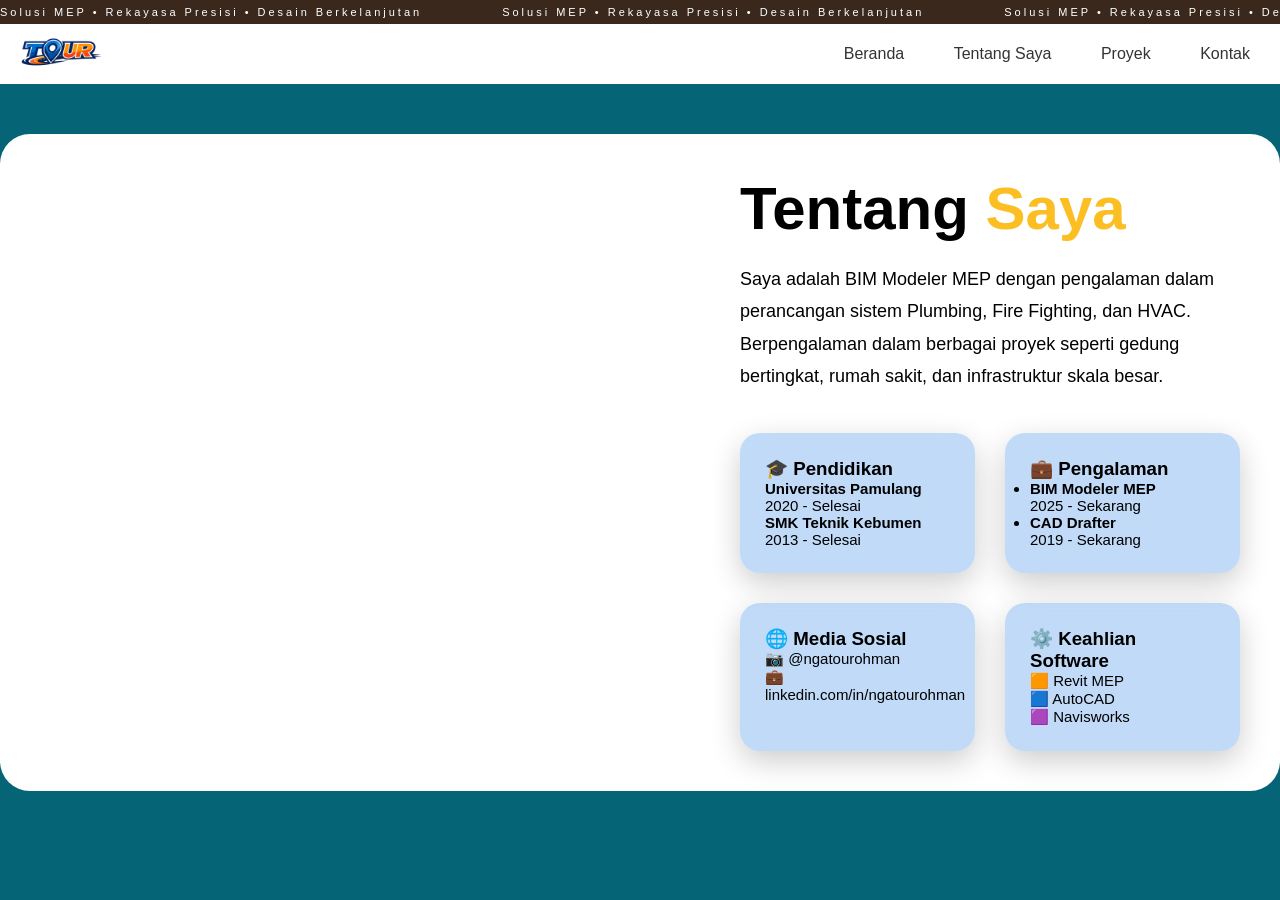
==== tentang.html @ 10c9c00c "Add files via upload" ====
<!DOCTYPE html>
<html lang="en">
<head>
<meta charset="UTF-8">
<meta name="viewport" content="width=device-width, initial-scale=1.0">
<title>PORTOFOLIO</title>

<!-- HUBUNGKAN CSS -->
<link rel="stylesheet" href="style.css">

<!-- FONT AWESOME (TARUH DI SINI) -->
  <link rel="stylesheet" href="https://cdnjs.cloudflare.com/ajax/libs/font-awesome/6.5.0/css/all.min.css">

</head>

<body>

<!-- TOPBAR -->
  <!-- MARQUEE -->
<div class="marquee">
  <div class="track">
    <div class="content">  
      Solusi MEP • Rekayasa Presisi • Desain Berkelanjutan
    </div>
    <div class="content">
      Solusi MEP • Rekayasa Presisi • Desain Berkelanjutan
    </div>
    <div class="content">
      Solusi MEP • Rekayasa Presisi • Desain Berkelanjutan
    </div>
    <div class="content">
      Solusi MEP • Rekayasa Presisi • Desain Berkelanjutan
    </div>
    <div class="content">
      Solusi MEP • Rekayasa Presisi • Desain Berkelanjutan
    </div>
    <div class="content">
      Solusi MEP • Rekayasa Presisi • Desain Berkelanjutan
    </div>
    <div class="content">
      Solusi MEP • Rekayasa Presisi • Desain Berkelanjutan
    </div>
    <div class="content">
      Solusi MEP • Rekayasa Presisi • Desain Berkelanjutan
    </div>
    <div class="content">
      Solusi MEP • Rekayasa Presisi • Desain Berkelanjutan
    </div>
    <div class="content">
      Solusi MEP • Rekayasa Presisi • Desain Berkelanjutan
    </div>
    <div class="content">
      Solusi MEP • Rekayasa Presisi • Desain Berkelanjutan
    </div>
  </div>
</div>
<!-- NAVBAR -->
<div class="navbar">
  <a href="index.html" class="logo">
    <img src="Logo PT.png" alt="Logo">
</a>

  <div class="nav-links">
    <a href="index.html" class="#">Beranda
    <a href="tentang.html" class="#">Tentang Saya
    <a href="projects.html" class="#">Proyek
    <a href="contact.html" class="#">Kontak
    </a>
  </div>
</div>


<!-- MAIN CONTENT -->
  <!-- HEADER -->
<section class="about-pro">

  <div class="container">

    <!-- LEFT -->
    <div class="left">

      <div class="img-box">
        <img src="IMAGES/tentang.jpg" alt="">
      </div>
    </div>

    <!-- RIGHT -->
    <div class="right">

      <h1>Tentang <span>Saya</span></h1>

      <p class="desc">
        Saya adalah BIM Modeler MEP dengan pengalaman dalam perancangan sistem Plumbing,
        Fire Fighting, dan HVAC. Berpengalaman dalam berbagai proyek seperti gedung bertingkat,
        rumah sakit, dan infrastruktur skala besar.
      </p>

      <div class="grid">

        <div class="card">
          <h3>🎓 Pendidikan</h3>
          <p><b>Universitas Pamulang</b><br>2020 - Selesai</p>
          <p><b>SMK Teknik Kebumen</b><br>2013 - Selesai</p>
        </div>

        <div class="card">
          <h3>💼 Pengalaman</h3>
          <ul>
            <li><b>BIM Modeler MEP</b><br>2025 - Sekarang</li>
            <li><b>CAD Drafter</b><br>2019 - Sekarang</li>
          </ul>
        </div>

        <div class="card">
          <h3>🌐 Media Sosial</h3>
          <p>📷 @ngatourohman</p>
          <p>💼 linkedin.com/in/ngatourohman</p>
        </div>

        <div class="card">
          <h3>⚙️ Keahlian Software</h3>
          <p>🟧 Revit MEP</p>
          <p>🟦 AutoCAD</p>
          <p>🟪 Navisworks</p>
        </div>

      </div>

    </div>

  </div>

</section>




</body>
</html>
---- style.css ----
/* RESET */
* {
  margin: 0;
  padding: 0;
  box-sizing: border-box;
  font-family: "Segoe UI", sans-serif;
}

/* COLORS */
:root {
  --primary: #0b3c5d;
  --grey: hsla(180, 1%, 45%, 0.856);
  --bg: #5e5c5af3;
  --dark: #1f2d3d;
}

/* HEADER TOP */
.marquee {
  overflow: hidden;
  background: #3a281d;
  color: white;
  font-size: 11px;
  letter-spacing: 3px;
  padding: 6px 0;
}

/* TRACK */
.track {
  display: flex;
  width: fit-content;
  animation: scroll 25s linear infinite;
}

/* CONTENT HARUS IDENTIK */
.content {
  white-space: nowrap;
  padding-right: 80px; /* kasih jarak antar loop */
}

/* ANIMASI KUNCI */
@keyframes scroll {
  0% {
    transform: translateX(0);
  }
  100% {
    transform: translateX(-50%);
  }
}

.topbar {
  transition: transform 0.3s ease;
}
/* NAVBAR */
.navbar {
  background: white;
  position: sticky;
  top: 0;
  z-index: 9999;
  display: flex;
  justify-content: space-between;
  align-items: center;
  padding: 15px 0; /* kecilkan */
  height: 60px;      /* batasi tinggi navbar */
  overflow: hidden;  /* potong bagian logo yang keluar */
}

.logo {
  display: flex;
  align-items: center;
  font-weight: bold;
  font-size: 18px; 
}

.logo img {
  width: 100px;   /* ukuran logo */
  height: auto;    /* biar proporsional */
  object-fit: contain;
  margin-right: 10px;
  margin-left: 10px;
}

.nav-links a {
  margin: 0 15px;
  text-decoration: none;
  color: #333;
  font-weight: 500;
  margin-right: 30px;
}

.nav-links a:hover {  /* efek hover, atau di sentuh jadi bold */
  font-weight: bold;
}
.navbar {
  position: sticky;
  top: 0;
  z-index: 9999;
  transition: all 0.3s ease;
}

/* SAAT SCROLL */
.navbar.scrolled {
  background: rgb(255, 255, 255) !important;
  box-shadow: 0 2px 10px rgba(0,0,0,0.08);
}


/* CONTENT */
.container {
  display: flex;
  padding: 60px 50px;
  background: var(--bg);
  gap: 40px;
}

.left {
  flex: 1;
}

.left h2 {
  font-size: 32px;
  margin-bottom: 20px;
}

.left p {
  margin-bottom: 10px;
  line-height: 1.6;
}

.btn {
  display: inline-block;
  padding: 12px 20px;
  margin-top: 15px;
  text-decoration: none;
  font-weight: bold;
  border-radius: 3px;
}

.btn-primary {
  background: var(--primary);
  color: white;
}

.btn-outline {
  border: 2px solid var(--primary);
  color: var(--primary);
}

/* IMAGE */
.right img {
  width: 100%;
  border-radius: 5px;
}

/* RELATED */
.related {
  background: #a9c7d1;
  padding: 50px;
}

.related h2 {
  font-size: 28px;
  margin-bottom: 30px;
}

.cards {
  display: flex;
  gap: 20px;
}

.card {
  background: white;
  border-radius: 5px;
  overflow: hidden;
  flex: 1;
}

.card img {
  width: 100%;
  height: 150px;
  object-fit: cover;
}

.card span {
  display: inline-block;
  background: white;
  padding: 5px 10px;
  margin: 10px;
  font-size: 12px;
  font-weight: bold;
}
/* EFEK LEDAKAN */
.explosion {
  position: fixed;
  width: 50px;
  height: 50px;
  pointer-events: none;
  z-index: 9999;
  animation: explode 0.6s ease-out forwards;
}

@keyframes explode {
  0% {
    transform: scale(0.3);
    opacity: 1;
  }
  50% {
    transform: scale(1.5);
    opacity: 1;
  }
  100% {
    transform: scale(2.5);
    opacity: 0;
  }
}


/* NAV STYLE */
.nav-item {
  text-decoration: none;
  color: white;
  font-weight: bold;
  padding: 5px 10px;
  position: relative;
}

/* garis bawah (seperti gambar kamu) */
.nav-item::after {
  content: "";
  position: absolute;
  left: 0;
  bottom: -5px;
  width: 0;
  height: 3px;
  background: #00aaff;
  transition: 0.3s;
}

/* saat hover */
.nav-item:hover::after {
  width: 100%;
}

/* saat aktif (klik) */
.nav-item.active::after {
  width: 100%;
}

/* warna aktif */
.nav-item.active {
  color: #00aaff;
}


/*tambahan terbaru */

/* hilangkan titik */
nav ul {
  list-style: none;
  margin: 0;
  padding: 0;
}

/* BUTTON CONTACT */
.btn-contact {
  display: inline-flex;
  align-items: center;
  justify-content: center;

  height: 40px;
  padding: 0 18px;

  background:linear-gradient(135deg, #7fa06a, #5d7f4f);
  color: white;

  border-radius: 25px;
  text-decoration: none;
  font-size: 14px;
  font-weight: 500;
  transition: 0.3s;
}

/* hover */
.btn-contact:hover {
  background: #056475;
  transform: translateY(-2px);
  box-shadow: 0 5px 15px rgba(14, 36, 133, 0);
}
.btn-contact {
  border-bottom: none !important;

}

.btn-contact::after {
  content: none !important;
}

/* logo effect */

/* LOGO WRAPPER */
.logo {
  display: flex;
  align-items: center;
  text-decoration: none;
  color: inherit;
}

/* HANYA GAMBAR YANG GERAK */
.logo img {
  transition: 0.3s ease;
}

/* hover hanya gambar */
.logo img:hover {
  transform: scale(1.1);
}

/* klik hanya gambar */
.logo img:active {
  transform: scale(0.95);
}


/* css contact*/








/* ============================= */
/* CONTACT STYLE SESUAI PROFIL */
/* ============================= */

.contact-company {
  padding: 80px 20px;
  background: linear-gradient(135deg, #0b3c5d, #00aaff);
  text-align: center;
  color: white;
}

.contact-company h2 {
  font-size: 32px;
  margin-bottom: 40px;
}

/* WRAPPER */
.contact-wrapper {
  max-width: 1000px;
  margin: auto;
  display: flex;
  gap: 30px;
  flex-wrap: wrap;
}

/* FORM */
.form-area {
  flex: 1;
  background: white;
  padding: 25px;
  border-radius: 15px;
  color: #333;
  box-shadow: 0 10px 25px rgba(0,0,0,0.2);
}

/* INPUT */
.form-area input,
.form-area textarea {
  width: 100%;
  padding: 12px;
  margin-bottom: 15px;
  border: none;
  border-radius: 8px;
  background: #f1f1f1;
  outline: none;
}

/* TEXTAREA */
.form-area textarea {
  height: 120px;
  resize: none;
}

/* BUTTON */
.form-area button {
  width: 100%;
  padding: 12px;
  background: #0b3c5d;
  color: white;
  border: none;
  border-radius: 8px;
  cursor: pointer;
  transition: 0.3s;
}

.form-area button:hover {
  background: #007bff;
}

/* INFO */
.info-area {
  flex: 1;
  background: white;
  padding: 25px;
  border-radius: 15px;
  color: #333;
  box-shadow: 0 10px 25px rgba(0,0,0,0.2);
  text-align: left;
}

.info-area h3 {
  color: #0b3c5d;
  margin-bottom: 15px;
}

/* DIVIDER */
.divider {
  height: 2px;
  background: #0b3c5d;
  margin-bottom: 15px;
}

/* TEXT */
.info-area p {
  margin-bottom: 10px;
}

/* RESPONSIVE */
@media (max-width: 768px) {
  .contact-wrapper {
    flex-direction: column;
  }
}



/*buat video hero background */

/* HERO */
.hero-ultra {
  position: relative;
  height: 100vh;
  overflow: hidden;
}

/* VIDEO */
.hero-video {
  position: absolute;
  top: 50%;
  left: 50%;
  width: 110%;
  height: 110%;
  object-fit: cover;
  transform: translate(-50%, -50%) scale(1.1);
  animation: zoomVideo 10s ease-in-out infinite alternate;
  z-index: -2;
}

/* CINEMATIC ZOOM */
@keyframes zoomVideo {
  from {
    transform: translate(-50%, -50%) scale(1.1);
  }
  to {
    transform: translate(-50%, -50%) scale(1.2);
  }
}

/* OVERLAY */
.hero-overlay {
  position: absolute;
  width: 100%;
  height: 100%;
  background: linear-gradient(to bottom, rgba(0,0,0,0.6), rgba(0,0,0,0.3));
  z-index: -1;
}

/* CONTENT */
.hero-content {
  position: relative;
  color: white;
  text-align: center;
  top: 50%;
  transform: translateY(-50%);
  animation: fadeUp 1.5s ease;
}

/* TITLE */
.hero-content h1 {
  font-size: 48px;
  margin-bottom: 15px;
}

/* SUBTITLE */
.hero-content p {
  font-size: 18px;
  margin-bottom: 20px;
  opacity: 0.9;
}

/* BUTTON */
.btn-hero {
  padding: 12px 30px;
  background: linear-gradient(135deg, #7fa06a, #5d7f4f);
  color: rgb(0, 0, 0);
  border-radius: 30px;
  text-decoration: none;
  transition: 0.3s;
  
}

.btn-hero:hover {
  background: #056475;
  transform: translateY(-2px);
  box-shadow: 0 5px 15px rgba(14, 36, 133, 0);
}

/* TEXT ANIMATION */
@keyframes fadeUp {
  from {
    opacity: 0;
    transform: translateY(40px);
  }
  to {
    opacity: 1;
    transform: translateY(0);
  }
}


/* csss conten heroo */

/* HERO CONTENT FLOAT HALUS */
.hero-content {
  animation: fadeUpSmooth 1.2s cubic-bezier(0.22, 1, 0.36, 1) forwards,
             floatSmooth 6s ease-in-out infinite;
}

/* FLOATING HALUS */
/* HERO */
.hero-cinematic {
  position: relative;
  height: 100vh;
  overflow: hidden;
}

/* VIDEO CINEMATIC */
.hero-video {
  position: absolute;
  top: 50%;
  left: 50%;
  width: 110%;
  height: 110%;
  object-fit: cover;
  transform: translate(-50%, -50%) scale(1.1);
  animation: videoBreath 12s ease-in-out infinite alternate;
  z-index: -2;
}

/* VIDEO "BREATHING" */
@keyframes videoBreath {
  from {
    transform: translate(-50%, -50%) scale(1.1);
  }
  to {
    transform: translate(-50%, -50%) scale(1.18);
  }
}

/* OVERLAY GELAP */
.hero-overlay {
  position: absolute;
  width: 100%;
  height: 100%;
  background: linear-gradient(
    to bottom,
    rgba(0,0,0,0.7),
    rgba(0,0,0,0.4)
  );
  z-index: -1;
}

/* CENTER */
.hero-wrapper {
  position: absolute;
  top: 50%;
  left: 50%;
  transform: translate(-50%, -50%);
}

/* CONTENT */
.hero-content {
  text-align: center;
  color: white;

  animation: cinematicIntro 2s cubic-bezier(0.22, 1, 0.36, 1) forwards,
             floatCinema 10s ease-in-out infinite;
}

/* ========================= */
/* CINEMATIC INTRO */
/* ========================= */
@keyframes cinematicIntro {
  0% {
    opacity: 0;
    transform: translateY(40px) scale(0.98);
    filter: blur(10px);
  }
  60% {
    opacity: 1;
    transform: translateY(-5px) scale(1.01);
    filter: blur(0);
  }
  100% {
    transform: translateY(0) scale(1);
  }
}

/* FLOAT SUPER HALUS */
@keyframes floatCinema {
  0%, 100% {
    transform: translateY(0);
  }
  50% {
    transform: translateY(-8px);
  }
}

/* TEXT */
.hero-title {
  font-size: 48px;
  margin-bottom: 15px;
  letter-spacing: 1px;
}

.hero-subtitle {
  font-size: 18px;
  opacity: 0.85;
  margin-bottom: 25px;
}

/* BUTTON */
.btn-hero {
  padding: 12px 30px;
  border-radius: 30px;
  background: linear-gradient(135deg, #7fa06a, #5d7f4f);
  color: white;
  text-decoration: none;
  transition: 0.3s;
}

.btn-hero:hover {
  transform: translateY(-3px);
  box-shadow: 0 10px 25px rgba(0,0,0,0.3);
}


/* PORTOFOLIO TENTANG SAYA */



body {
  margin: 0;
  font-family: 'Poppins', sans-serif;
  background: radial-gradient(circle at left, #0f172a, #020617);
  color: white;
}

/* SECTION */
.hero {
  height: 100vh;
  display: flex;
  align-items: center;
  padding: 0 80px;
}

/* CONTAINER */
.hero-container {
  display: flex;
  justify-content: space-between;
  align-items: center;
  width: 100%;
}

/* LEFT */
.hero-text {
  max-width: 520px;
}

.intro {
  font-size: 12px;
  letter-spacing: 3px;
  color: #9ca3af;
}

.hero-text h1 {
  font-size: 52px;
  font-weight: 700;
  margin: 10px 0;
}

.small {
  color: #9ca3af;
}

.role {
  font-size: 22px;
  border-bottom: 2px solid #22c55e;
  display: inline-block;
  margin-top: 5px;
}

/* ICON */
.social {
  margin-top: 15px;
}

.social i {
  margin-right: 15px;
  font-size: 16px;
  cursor: pointer;
  color: #9ca3af;
  transition: 0.3s;
}

.social i:hover {
  color: #22c55e;
}

/* DESC */
.desc {
  margin-top: 20px;
  color: #cbd5e1;
  line-height: 1.6;
}

/* BUTTON */
.buttons {
  margin-top: 25px;
}

.btn-primary {
  background: linear-gradient(90deg, #22c55e, #16a34a);
  padding: 12px 25px;
  border-radius: 30px;
  color: black;
  text-decoration: none;
  margin-right: 10px;
}

.btn-outline {
  border: 1px solid #555;
  padding: 12px 25px;
  border-radius: 30px;
  color: white;
  text-decoration: none;
}

/* CARD */
.hero-card {
  width: 300px;
  border-radius: 20px;
  overflow: hidden;
  position: relative;
  box-shadow: 0 20px 50px rgba(0,0,0,0.5);
}

.hero-card img {
  width: 100%;
  height: 420px;
  object-fit: cover;
}

/* TOP TEXT */
.card-top {
  position: absolute;
  top: 20px;
  left: 20px;
}

/* BOTTOM */
.card-bottom {
  position: absolute;
  bottom: 0;
  width: 100%;
  background: rgba(0,0,0,0.6);
  backdrop-filter: blur(6px);
  display: flex;
  justify-content: space-between;
  padding: 15px;
}

.online {
  color: #22c55e;
  font-size: 12px;
}

/* BUTTON CARD */
.card-bottom button {
  background: #22c55e;
  border: none;
  padding: 6px 12px;
  border-radius: 10px;
}

/* RESPONSIVE */
@media(max-width:768px){
  .hero {
    padding: 40px 20px;
  }

  .hero-container {
    flex-direction: column;
    text-align: center;
  }

  .hero-text h1 {
    font-size: 32px;
  }

  .hero-card {
    margin-top: 30px;
    width: 80%;
  }
}


/* sosial media */

.social a {
  margin-right: 15px;
  color: #9ca3af;
  font-size: 18px;
  transition: 0.3s;
  text-decoration: none;
}

.social a:hover {
  color: #22c55e;
  transform: translateY(-3px);
}



/* halaman project */


/* tombol project */

.btn-primary {
  padding: 12px 30px;
  background: linear-gradient(135deg, #7fa06a, #5d7f4f);
  color: rgb(0, 0, 0);
  border-radius: 30px;
  text-decoration: none;
  transition: 0.3s;
  
}

.btn-primary:hover {
  background: #056475;
  transform: translateY(-2px);
  box-shadow: 0 5px 15px rgba(14, 36, 133, 0);
}

/* PROJECT */

body {
  margin: 0;
  font-family: "Inter", sans-serif;
  background: #195853e1;
}

.wrapper {
  padding: 80px 120px;
}

/* HEADER */
.header h1 {
  font-size: 60px;
  color: #051a7a;
  margin: 0;
  font-weight: 700;
}

.header h2 {
  font-size: 70px;
  margin: 0;
  color: transparent;
  -webkit-text-stroke: 2px #051a7a;
  font-weight: 800;
}

.header p {
  max-width: 600px;
  margin-top: 20px;
  color: #ffffff;
  line-height: 1.7;
}

/* LINE */
.divider {
  margin: 40px 0;
  border-top: 1px solid #ddd;
}

/* PROJECT */
.project {
  display: flex;
  align-items: center;
  gap: 60px;
}

.image img {
  width: 500px;
  height: auto;
}

.text {
  max-width: 500px;
}

.text h3 {
  color: #051a7a;
  font-size: 22px;
  margin-bottom: 10px;
}

.text p {
  color: #ffffff;
  font-size: 14px;
  line-height: 1.8;
}

/* LINK */
.link {
  display: inline-block;
  margin-top: 20px;
  color: #051a7a;
  font-weight: 600;
  text-decoration: none;
  border-bottom: 1px solid #051a7a;
}

.link:hover {
  opacity: 0.7;
}




/* tentang saya */

body {
  margin: 0;
  font-family: 'Poppins', sans-serif;
  background: #056475; /* backgroun keseluruhan */
}

/* SECTION */
.about-pro {
  background: #056475;
  color: #000;         /* TEXT JADI HITAM */
}

/* CONTAINER */
.container {
  display: flex;
  max-width: 1500px;
  margin: auto;
  margin-top: 50px;
  gap: 50px;
  align-items: center;
  background-color: #ffffff;
  border-radius: 30px;
  padding: 40px;

}

/* image */

.img-box img {
  display: flex;
  justify-content: center;
  width: 100%;
  max-width: 500px; /* BATAS MAKSIMAL */
}


.right {
  flex: 1;
}


/* LEFT */
.left {
  flex: 1.3;
  position: relative;
}


/* BRUSH STYLE */
.brush {
  position: absolute;
  bottom: -40px;
  left: 0;
  background: #0b2545;
  padding: 20px 40px;
  border-radius: 10px;
  transform: rotate(-2deg);
  box-shadow: 0 10px 30px rgba(0,0,0,0.4);
}

.brush h2 {
  margin: 0;
  font-size: 32px;
}

.brush span {
  color: #fbbf24;
}

.brush p {
  margin: 5px 0 0;
  font-size: 12px;
  letter-spacing: 3px;
}

/* RIGHT */
.right {
  flex: 1;
}

/* TITLE */
.right h1 {
  font-size: 60px;
  margin-bottom: 10px;
}

.right span {
  color: #fbbf24;
}

/* DESC */
.desc {
  font-size: 18px;
  line-height: 1.8;
  color: #000000;
  max-width: 500px;
}

/* GRID */
.grid {
  display: grid;
  grid-template-columns: 1fr 1fr;
  gap: 30px;
  margin-top: 40px;
}

/* CARD */
.card {
  background: rgba(6, 107, 223, 0.247);
  backdrop-filter: blur(15px);
  padding: 25px;
  border-radius: 20px;
  box-shadow: 0 10px 30px rgba(0,0,0,0.2);
  transition: 0.3s;
}

.card:hover {
  transform: translateY(-5px);
}

/* TEXT */
.card p,
.card li {
  font-size: 15px;
  color: #000000;
}

/* RESPONSIVE */
@media(max-width:900px){
  .container {
    flex-direction: column;
    text-align: center;
  }

  .grid {
    grid-template-columns: 1fr;
  }

  .brush {
    position: static;
    transform: none;
    margin-top: 15px;
  }
}
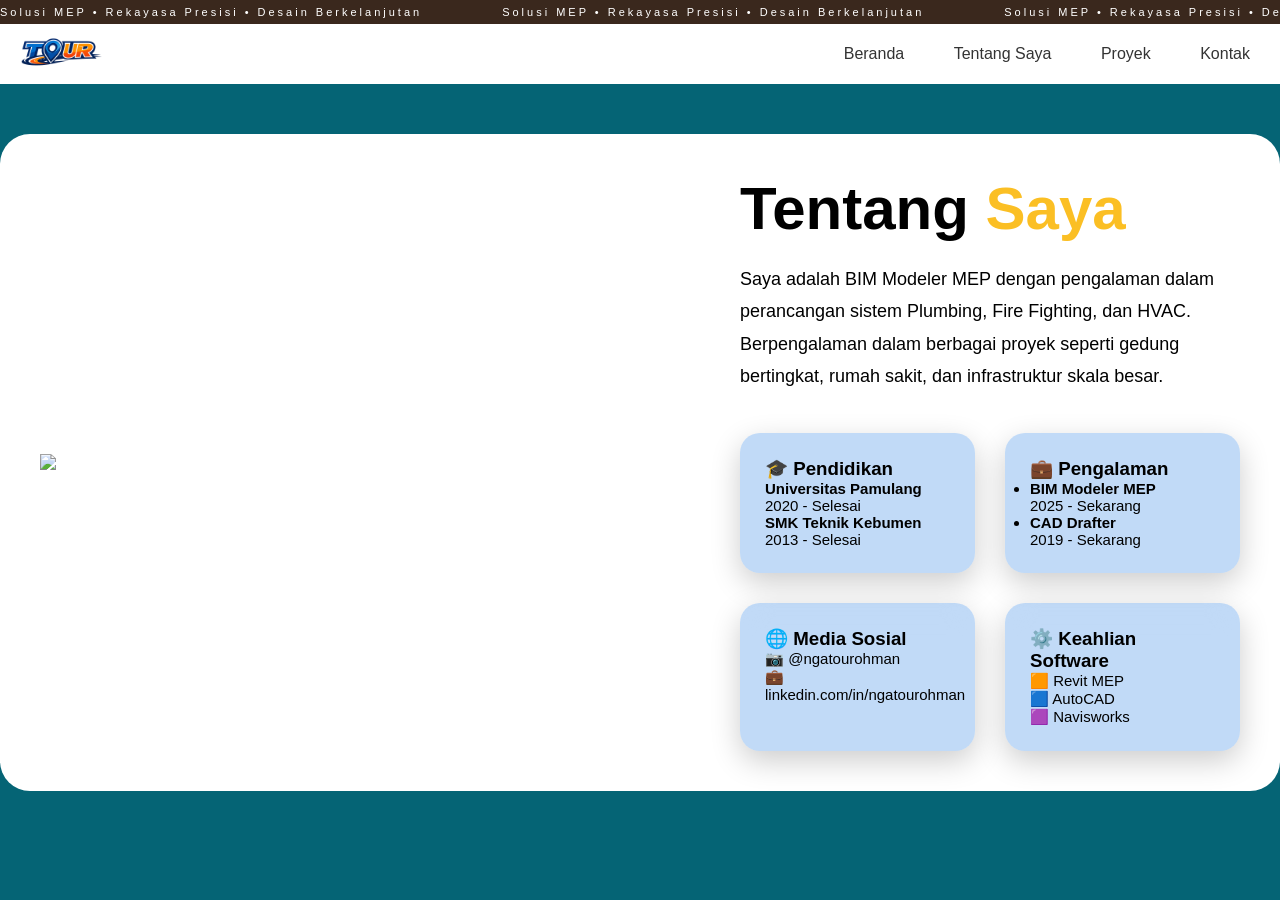
==== commit 3892df3f: "Add files via upload" ====
--- a/tentang.html
+++ b/tentang.html
@@ -80,7 +80,7 @@
     <div class="left">
 
       <div class="img-box">
-        <img src="IMAGES/tentang.jpg" alt="">
+        <img src="IMAGES/tentang.jpg">
       </div>
     </div>
 
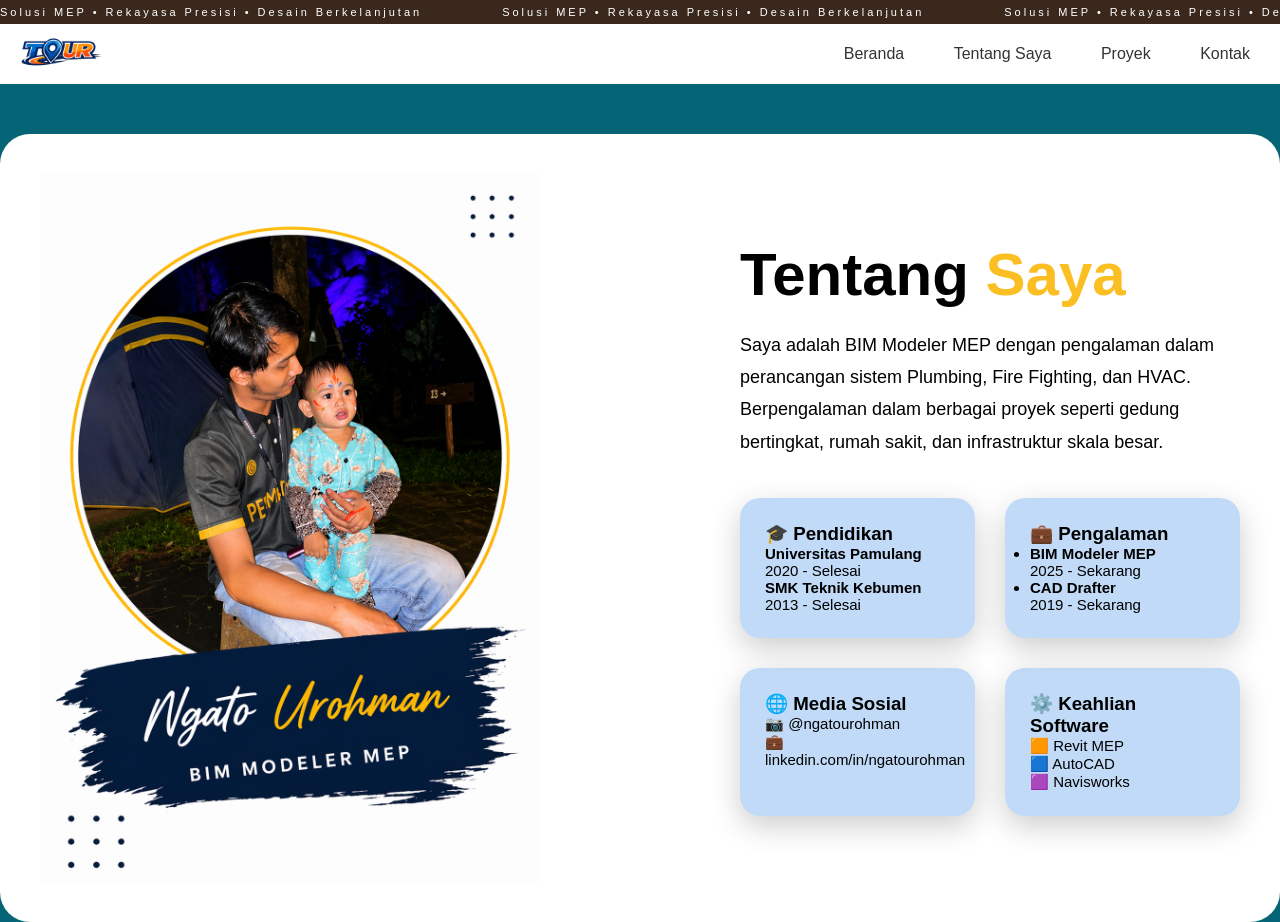
==== commit e3314072: "Add files via upload" ====
--- a/tentang.html
+++ b/tentang.html
@@ -80,7 +80,7 @@
     <div class="left">
 
       <div class="img-box">
-        <img src="IMAGES/tentang.jpg">
+        <img src="images/tentang.jpg">
       </div>
     </div>
 
